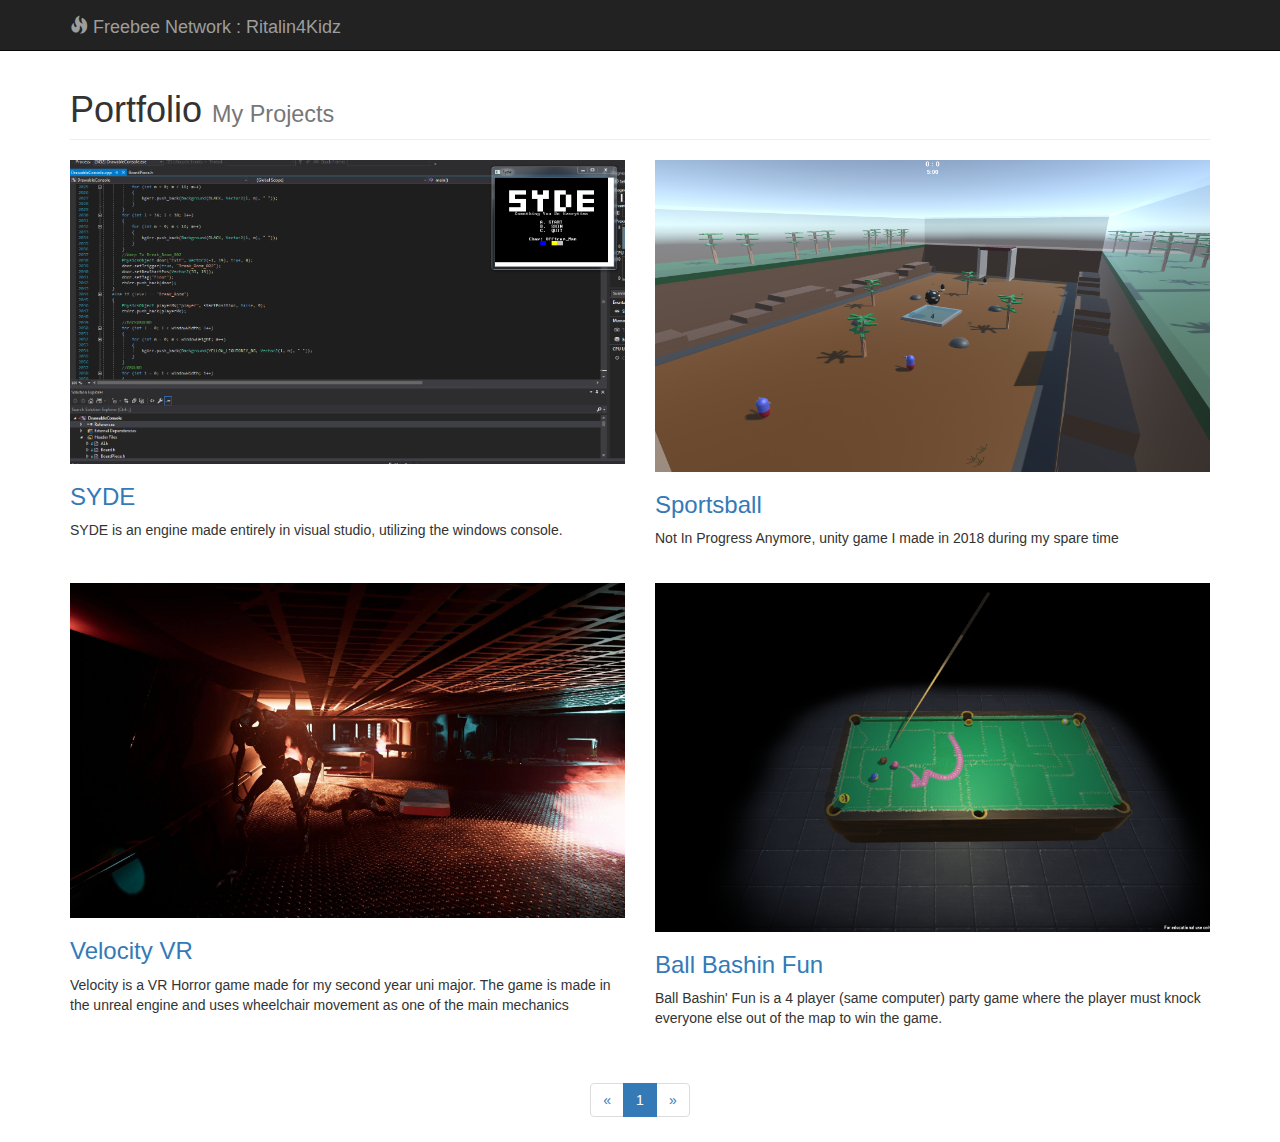
==== index.html @ a06d509f "Finally Updating My Website To Look Better" ====
<!DOCTYPE html>
<!-- Template by Quackit.com -->
<html lang="en">
<head>
    <meta charset="utf-8">
    <meta http-equiv="X-UA-Compatible" content="IE=edge">
    <meta name="viewport" content="width=device-width, initial-scale=1">
    <!-- The above 3 meta tags *must* come first in the head; any other head content must come *after* these tags -->

    <title>Ritalin4Kidz Homepage</title>

    <!-- Bootstrap Core CSS -->
    <link href="css/bootstrap.min.css" rel="stylesheet">

    <!-- Custom CSS: You can use this stylesheet to override any Bootstrap styles and/or apply your own styles -->
    <link href="css/custom.css" rel="stylesheet">

    <!-- HTML5 Shim and Respond.js IE8 support of HTML5 elements and media queries -->
    <!-- WARNING: Respond.js doesn't work if you view the page via file:// -->
    <!--[if lt IE 9]>
        <script src="https://oss.maxcdn.com/libs/html5shiv/3.7.0/html5shiv.js"></script>
        <script src="https://oss.maxcdn.com/libs/respond.js/1.4.2/respond.min.js"></script>
    <![endif]-->

</head>

<body>

    <!-- Navigation -->
    <nav class="navbar navbar-inverse navbar-fixed-top" role="navigation">
        <div class="container">
            <!-- Logo and responsive toggle -->
            <div class="navbar-header">
                <button type="button" class="navbar-toggle" data-toggle="collapse" data-target="#bs-example-navbar-collapse-1">
                    <span class="sr-only">Toggle navigation</span>
                    <span class="icon-bar"></span>
                    <span class="icon-bar"></span>
                    <span class="icon-bar"></span>
                </button>
                <a class="navbar-brand" href="#">
                	<span class="glyphicon glyphicon-fire"></span> 
                	Freebee Network : Ritalin4Kidz
                </a>
            </div>
            <!-- Navbar links -->
            <!-- /.navbar-collapse -->
        </div>
        <!-- /.container -->
    </nav>

    <!-- Content -->
    <div class="container">

        <!-- Heading -->
        <div class="row">
            <div class="col-lg-12">
                <h1 class="page-header">Portfolio
                    <small>My Projects</small>
                </h1>
            </div>
        </div>
        <!-- /.row -->

        <!-- Projects Row -->
        <div class="row">
            <div class="col-md-6 portfolio-item">
                <a href="OLDCODE/SYDEBlog.html">
                    <img class="img-responsive" src="PICS/SYDE.PNG" alt="">
                </a>
                <h3>
                    <a href="#">SYDE</a>
                </h3>
                <p>SYDE is an engine made entirely in visual studio, utilizing the windows console.</p>
            </div>
            <div class="col-md-6 portfolio-item">
                <a href="OLDCODE/sportsballBlog.html">
                    <img class="img-responsive" src="PICS/SPORTSBALL.png" alt="">
                </a>
                <h3>
                    <a href="https://drive.google.com/open?id=1AXeQqtCMfKSeZg6RpESLvKm2NN5OTd7-">Sportsball</a>
                </h3>
                <p>Not In Progress Anymore, unity game I made in 2018 during my spare time</p>
            </div>
        </div>
        <!-- /.row -->

        <!-- Projects Row -->
        <div class="row">
            <div class="col-md-6 portfolio-item">
                <a href="#">
                    <img class="img-responsive" src="PICS/VELOCITY.jpg" alt="">
                </a>
                <h3>
                    <a href="#">Velocity VR</a>
                </h3>
                <p>Velocity is a VR Horror game made for my second year uni major. The game is made in the unreal engine and uses wheelchair movement as one of the main mechanics</p>
            </div>
            <div class="col-md-6 portfolio-item">
                <a href="#">
                    <img class="img-responsive" src="PICS/BALLBASH.png" alt="">
                </a>
                <h3>
                    <a href="https://drive.google.com/open?id=1vwlDlY939NKQt0MCLHJ1AAkzVkpyW2LY">Ball Bashin Fun</a>
                </h3>
                <p>Ball Bashin' Fun is a 4 player (same computer) party game where the player must knock everyone else out of the map to win the game.</p>
            </div>
        </div>
        <!-- Pagination -->
        <div class="row text-center">
            <div class="col-lg-12">
                <ul class="pagination">
                    <li>
                        <a href="#">&laquo;</a>
                    </li>
                    <li class="active">
                        <a href="#">1</a>
                    </li>
                    <li>
                        <a href="#">&raquo;</a>
                    </li>
                </ul>
            </div>
        </div>
        <!-- /.row -->

    </div>
    <!-- /.container -->
	
	<footer>

	</footer>

	
    <!-- jQuery -->
    <script src="js/jquery-1.11.3.min.js"></script>

    <!-- Bootstrap Core JavaScript -->
    <script src="js/bootstrap.min.js"></script>

</body>

</html>
---- css/custom.css ----
body {
    padding-top: 50px; /* Padding for .navbar-fixed-top. Change value if navbar height changes. Remove if using .navbar-static-top. */
}

.portfolio-item {
    margin-bottom: 25px;
}

.footer-blurb {
    padding: 30px 0;
	text-align: center;
    background-color: lightskyblue;
}

.footer-blurb h3 {
    color: midnightblue;
    }
    
.footer-blurb-item {
    padding: 30px 0;
    }
 
.copyright {
	background-color: #fff;
	text-align: center;
	padding: 30px 0;
}
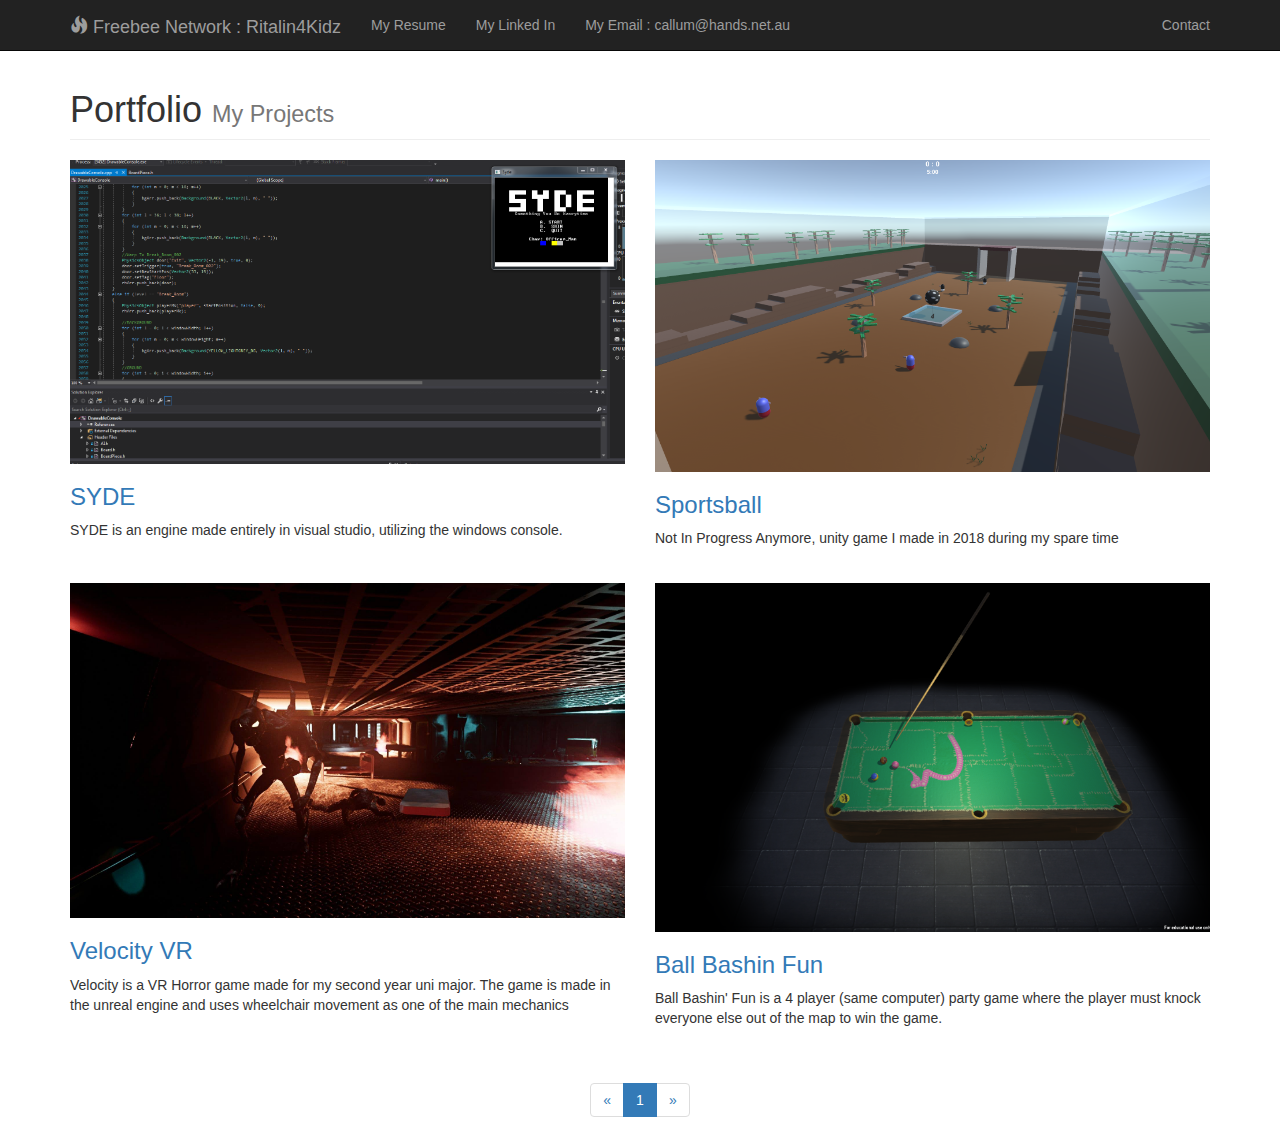
==== commit 0058a4d7: "Update index.html" ====
--- a/index.html
+++ b/index.html
@@ -43,6 +43,24 @@
                 </a>
             </div>
             <!-- Navbar links -->
+			<div class="collapse navbar-collapse" id="bs-example-navbar-collapse-1">
+                <ul class="nav navbar-nav">
+                    <li>
+                        <a href="https://resume.creddle.io/resume/97d8bxpie1x">My Resume</a>
+                    </li>
+                    <li>
+                        <a href="https://au.linkedin.com/in/callum-hands-b329a5122">My Linked In</a>
+                    </li>
+                    <li>
+                       <a href="#"> My Email : callum@hands.net.au </a>
+                    </li>
+                </ul>
+                <ul class="nav navbar-nav navbar-right">
+                    <li>
+                        <a href="#">Contact</a>
+                    </li>
+                </ul>
+            </div>
             <!-- /.navbar-collapse -->
         </div>
         <!-- /.container -->
@@ -127,7 +145,6 @@
     <!-- /.container -->
 	
 	<footer>
-
 	</footer>
 
 	
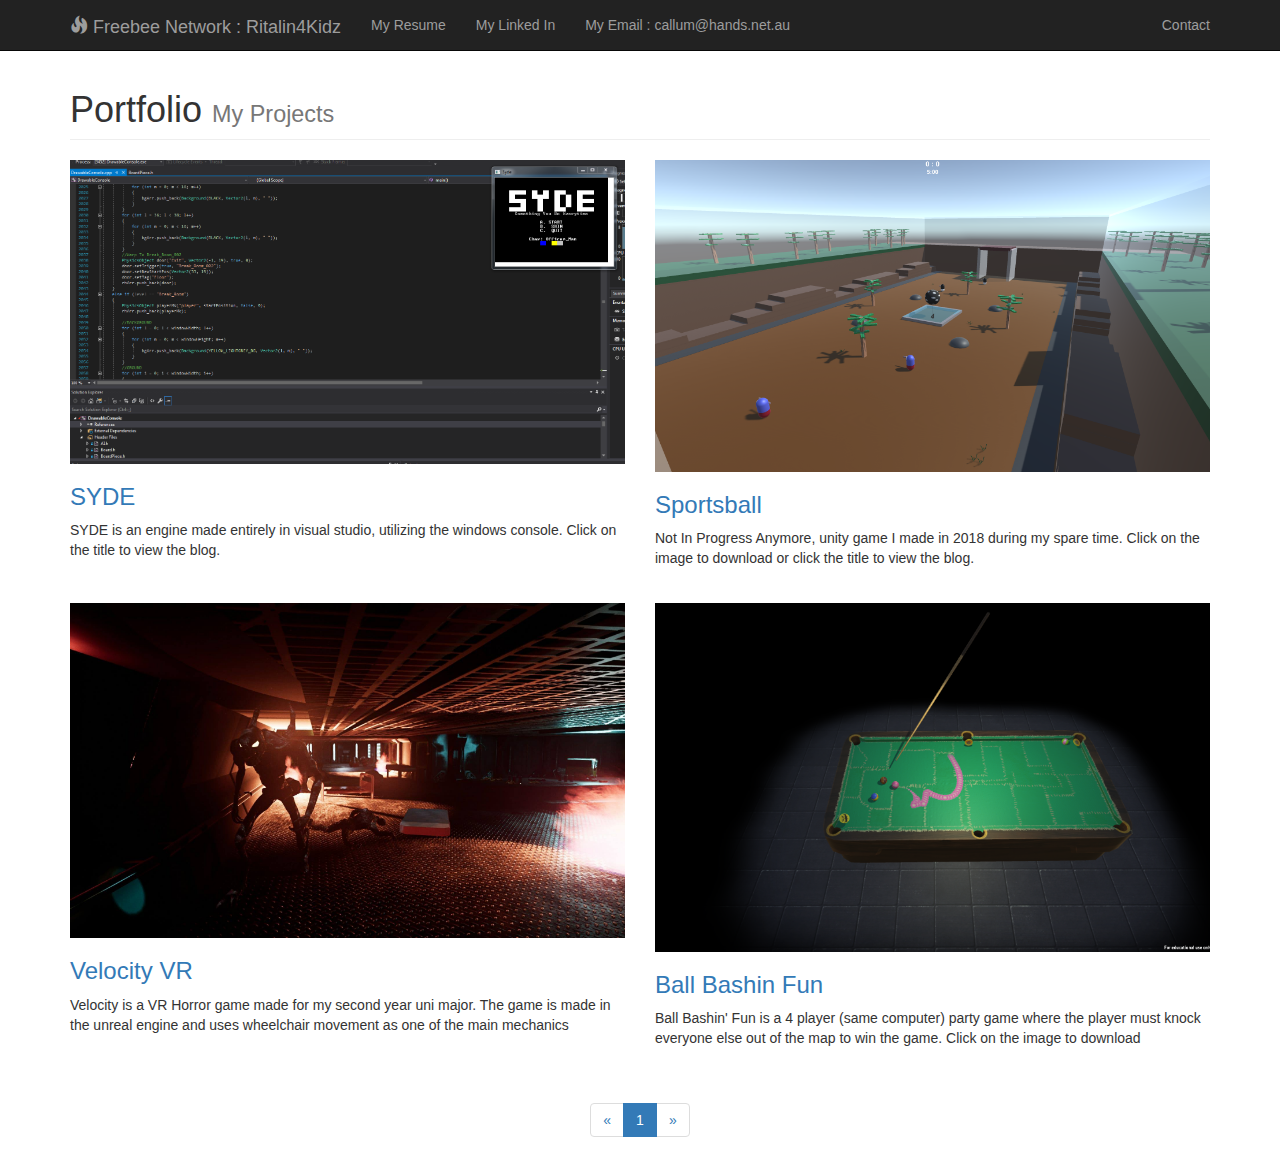
==== commit 6f7a8657: "Update index.html" ====
--- a/index.html
+++ b/index.html
@@ -82,22 +82,22 @@
         <!-- Projects Row -->
         <div class="row">
             <div class="col-md-6 portfolio-item">
-                <a href="OLDCODE/SYDEBlog.html">
+                <a href="#">
                     <img class="img-responsive" src="PICS/SYDE.PNG" alt="">
                 </a>
                 <h3>
-                    <a href="#">SYDE</a>
+                    <a href="OLDCODE/SYDEBlog.html">SYDE</a>
                 </h3>
-                <p>SYDE is an engine made entirely in visual studio, utilizing the windows console.</p>
+                <p>SYDE is an engine made entirely in visual studio, utilizing the windows console. Click on the title to view the blog.</p>
             </div>
             <div class="col-md-6 portfolio-item">
-                <a href="OLDCODE/sportsballBlog.html">
+                <a href="https://drive.google.com/open?id=1AXeQqtCMfKSeZg6RpESLvKm2NN5OTd7-">
                     <img class="img-responsive" src="PICS/SPORTSBALL.png" alt="">
                 </a>
                 <h3>
-                    <a href="https://drive.google.com/open?id=1AXeQqtCMfKSeZg6RpESLvKm2NN5OTd7-">Sportsball</a>
+                    <a href="OLDCODE/sportsballBlog.html">Sportsball</a>
                 </h3>
-                <p>Not In Progress Anymore, unity game I made in 2018 during my spare time</p>
+                <p>Not In Progress Anymore, unity game I made in 2018 during my spare time. Click on the image to download or click the title to view the blog.</p>
             </div>
         </div>
         <!-- /.row -->
@@ -114,13 +114,13 @@
                 <p>Velocity is a VR Horror game made for my second year uni major. The game is made in the unreal engine and uses wheelchair movement as one of the main mechanics</p>
             </div>
             <div class="col-md-6 portfolio-item">
-                <a href="#">
+                <a href="https://drive.google.com/open?id=1vwlDlY939NKQt0MCLHJ1AAkzVkpyW2LY">
                     <img class="img-responsive" src="PICS/BALLBASH.png" alt="">
                 </a>
                 <h3>
-                    <a href="https://drive.google.com/open?id=1vwlDlY939NKQt0MCLHJ1AAkzVkpyW2LY">Ball Bashin Fun</a>
+                    <a href="#">Ball Bashin Fun</a>
                 </h3>
-                <p>Ball Bashin' Fun is a 4 player (same computer) party game where the player must knock everyone else out of the map to win the game.</p>
+                <p>Ball Bashin' Fun is a 4 player (same computer) party game where the player must knock everyone else out of the map to win the game. Click on the image to download</p>
             </div>
         </div>
         <!-- Pagination -->
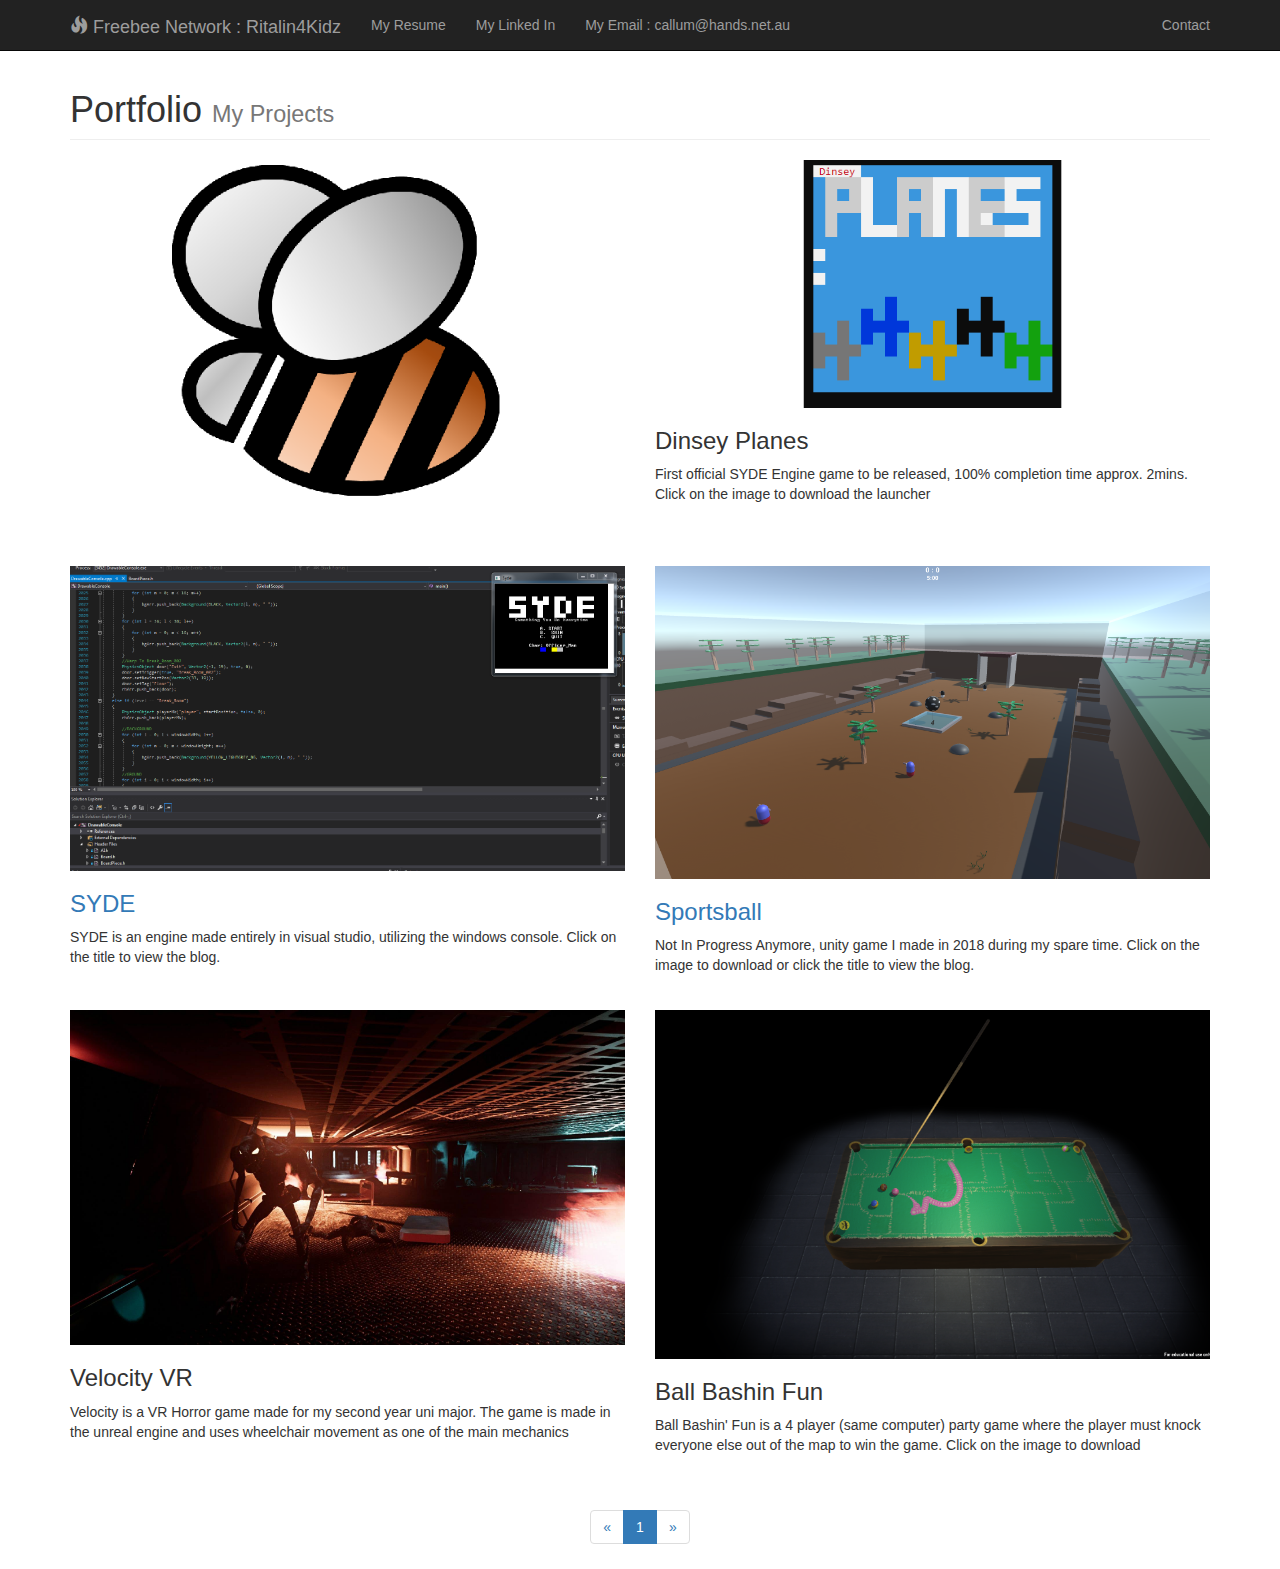
==== commit 3c78e68c: "ready for the planes release" ====
--- a/index.html
+++ b/index.html
@@ -78,6 +78,27 @@
             </div>
         </div>
         <!-- /.row -->
+		
+		<!-- Projects Row -->
+        <div class="row">
+			<div class="col-md-6 portfolio-item">
+                    <img class="img-responsive" src="PICS/NULL.png" alt="">
+                <h3>
+                    
+                </h3>
+                <p></p>
+            </div>
+            <div class="col-md-6 portfolio-item">
+                <a href="https://github.com/Ritalin4Kidz/Dinsey-Planes/releases/latest/download/DPLauncher.zip">
+                    <img class="img-responsive" src="PICS/PLANES.PNG" alt="">
+                </a>
+                <h3>
+                    Dinsey Planes
+                </h3>
+                <p>First official SYDE Engine game to be released, 100% completion time approx. 2mins. Click on the image to download the launcher</p>
+            </div>
+        </div>
+        <!-- /.row -->
 
         <!-- Projects Row -->
         <div class="row">
@@ -86,7 +107,7 @@
                     <img class="img-responsive" src="PICS/SYDE.PNG" alt="">
                 </a>
                 <h3>
-                    <a href="OLDCODE/SYDEBlog.html">SYDE</a>
+                    <a href="SYDEBlog.html">SYDE</a>
                 </h3>
                 <p>SYDE is an engine made entirely in visual studio, utilizing the windows console. Click on the title to view the blog.</p>
             </div>
@@ -95,7 +116,7 @@
                     <img class="img-responsive" src="PICS/SPORTSBALL.png" alt="">
                 </a>
                 <h3>
-                    <a href="OLDCODE/sportsballBlog.html">Sportsball</a>
+                    <a href="SportsballBlog.html">Sportsball</a>
                 </h3>
                 <p>Not In Progress Anymore, unity game I made in 2018 during my spare time. Click on the image to download or click the title to view the blog.</p>
             </div>
@@ -109,7 +130,7 @@
                     <img class="img-responsive" src="PICS/VELOCITY.jpg" alt="">
                 </a>
                 <h3>
-                    <a href="#">Velocity VR</a>
+                    Velocity VR
                 </h3>
                 <p>Velocity is a VR Horror game made for my second year uni major. The game is made in the unreal engine and uses wheelchair movement as one of the main mechanics</p>
             </div>
@@ -118,7 +139,7 @@
                     <img class="img-responsive" src="PICS/BALLBASH.png" alt="">
                 </a>
                 <h3>
-                    <a href="#">Ball Bashin Fun</a>
+                    Ball Bashin Fun
                 </h3>
                 <p>Ball Bashin' Fun is a 4 player (same computer) party game where the player must knock everyone else out of the map to win the game. Click on the image to download</p>
             </div>
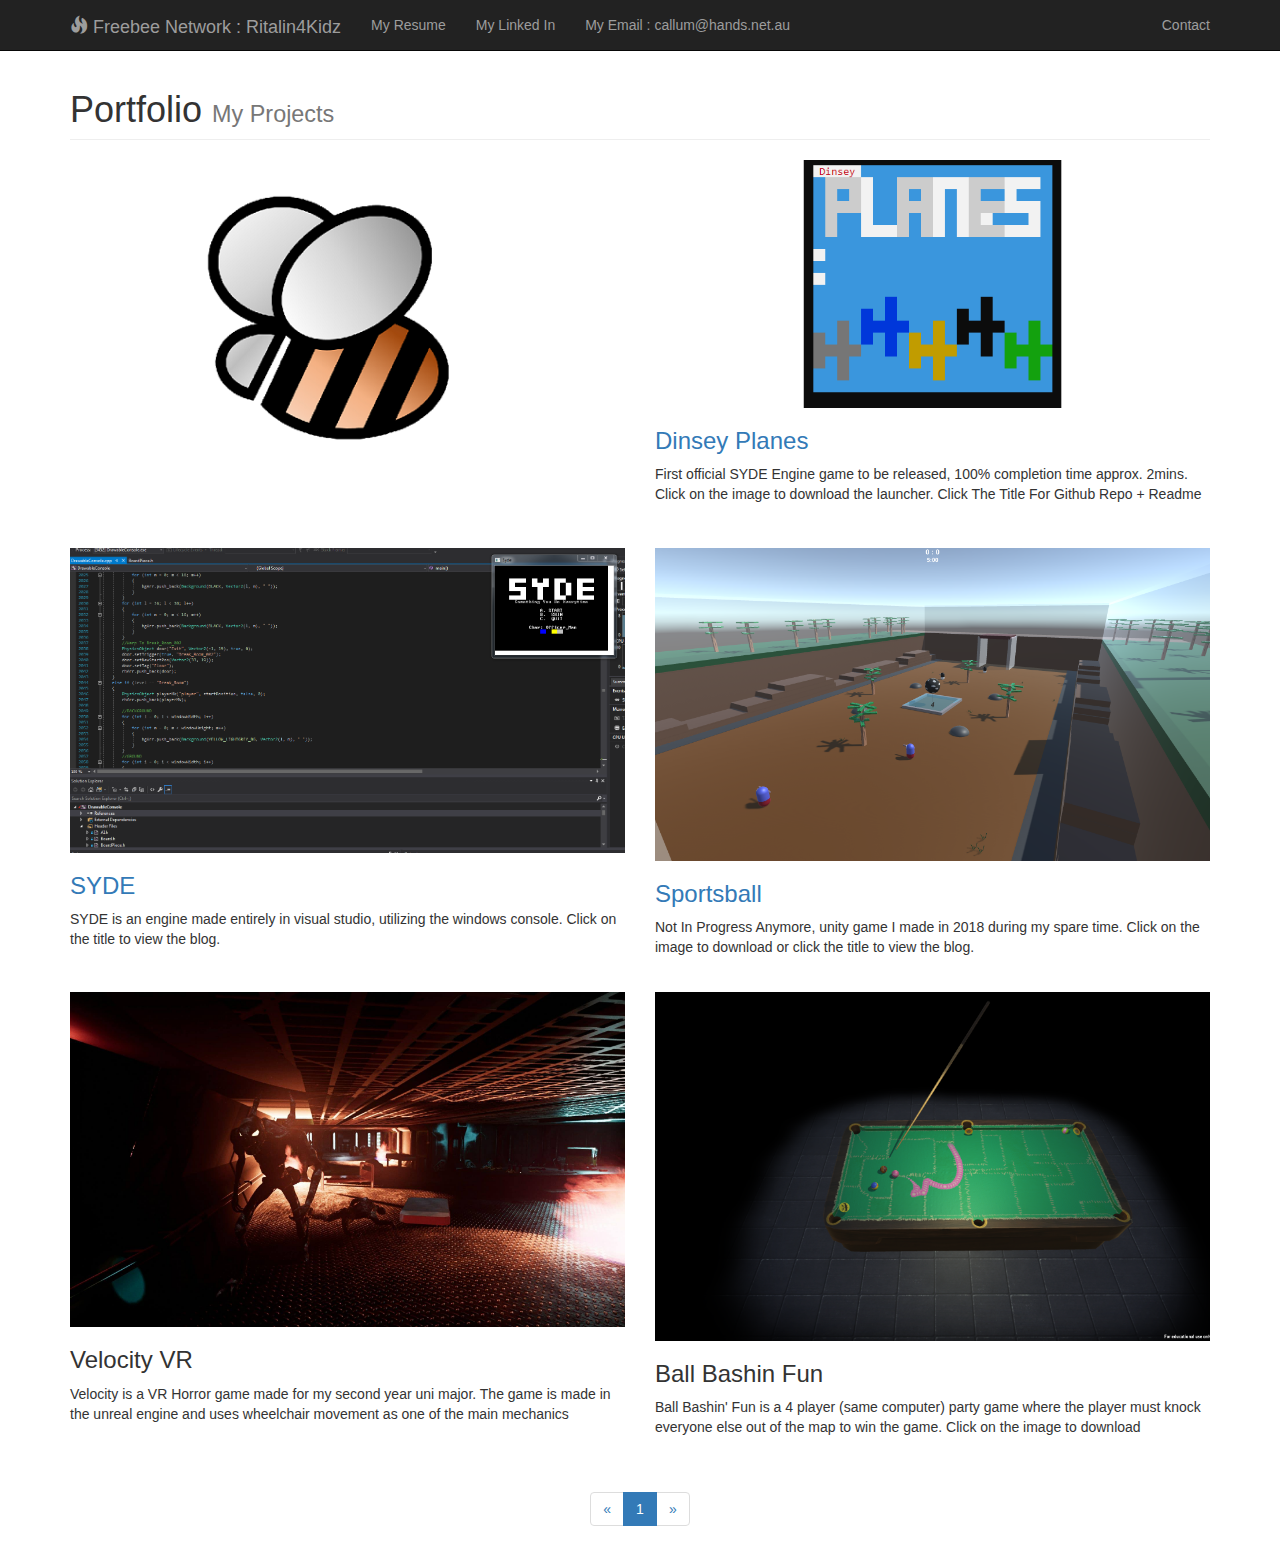
==== commit 94eeb7be: "Update index.html" ====
--- a/index.html
+++ b/index.html
@@ -93,9 +93,9 @@
                     <img class="img-responsive" src="PICS/PLANES.PNG" alt="">
                 </a>
                 <h3>
-                    Dinsey Planes
+                    <a href="https://github.com/Ritalin4Kidz/Dinsey-Planes">Dinsey Planes</a>
                 </h3>
-                <p>First official SYDE Engine game to be released, 100% completion time approx. 2mins. Click on the image to download the launcher</p>
+                <p>First official SYDE Engine game to be released, 100% completion time approx. 2mins. Click on the image to download the launcher. Click The Title For Github Repo + Readme</p>
             </div>
         </div>
         <!-- /.row -->
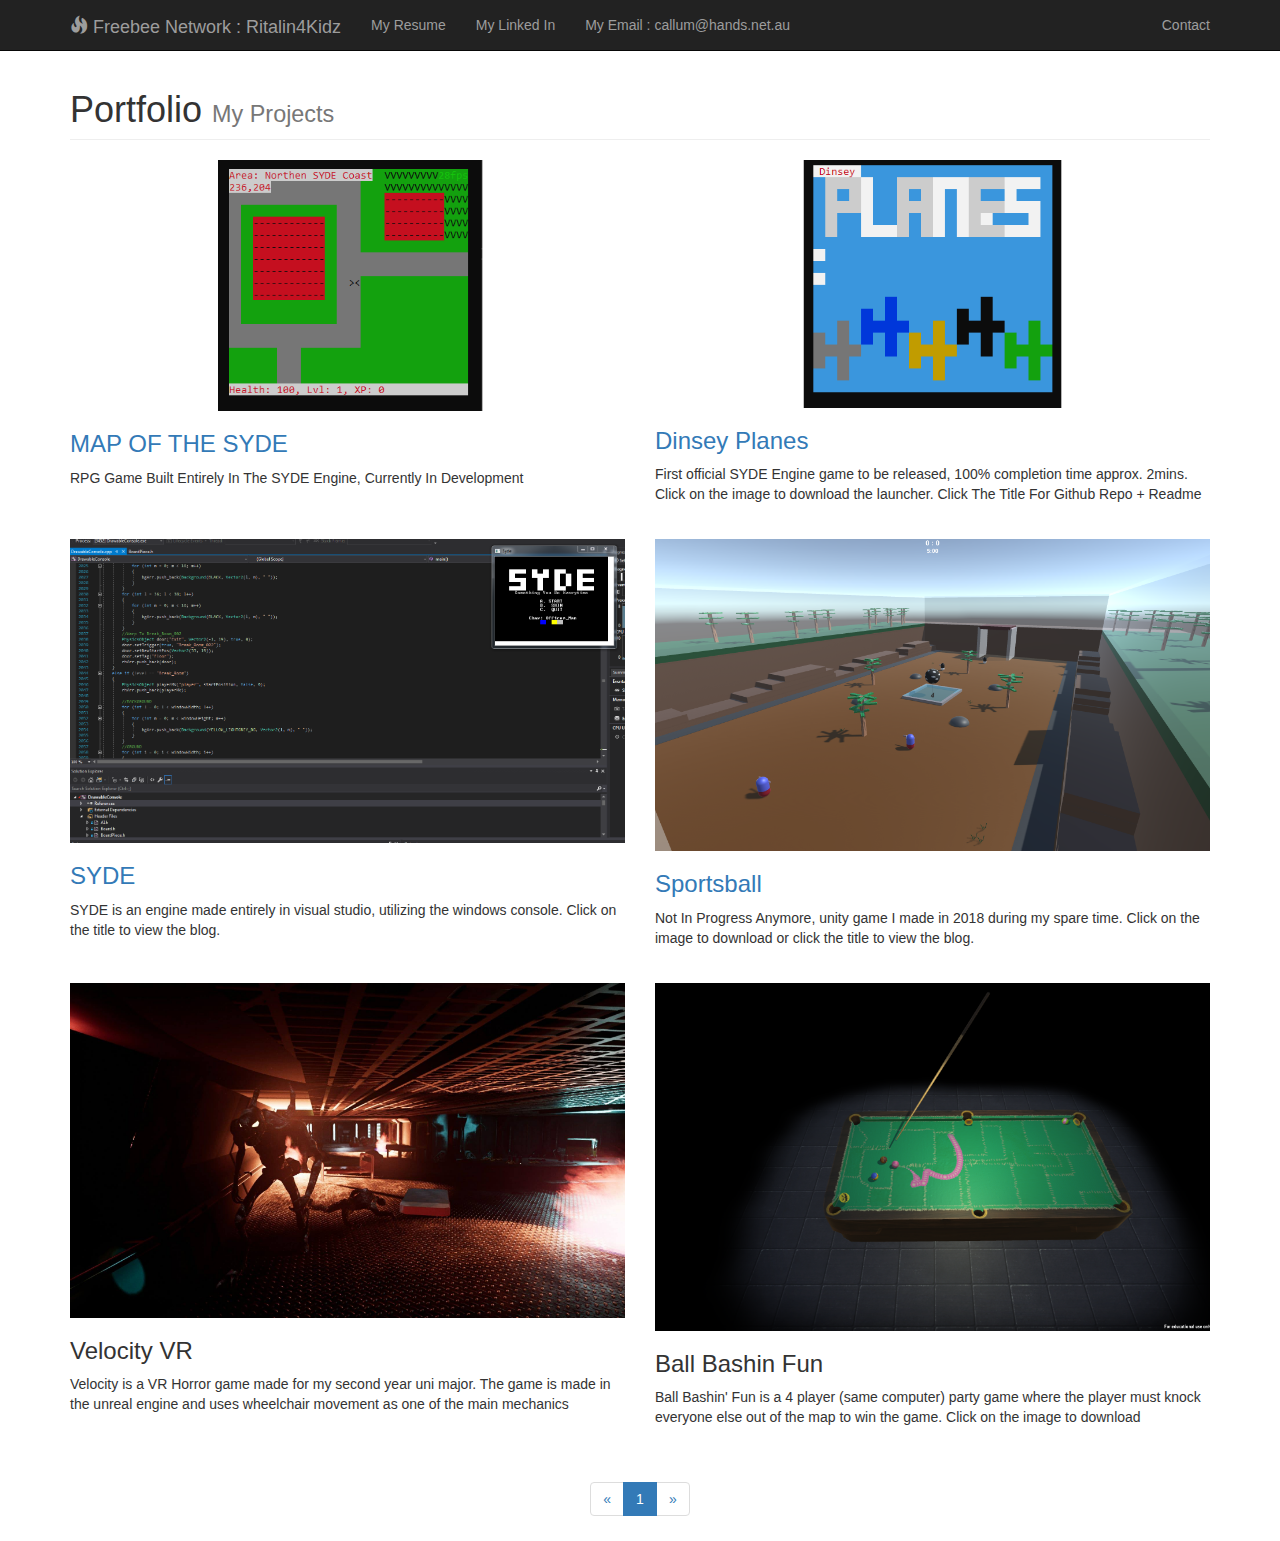
==== commit aaece394: "MOTS update" ====
--- a/index.html
+++ b/index.html
@@ -82,11 +82,13 @@
 		<!-- Projects Row -->
         <div class="row">
 			<div class="col-md-6 portfolio-item">
-                    <img class="img-responsive" src="PICS/NULL.png" alt="">
+                <a href="https://github.com/Ritalin4Kidz/Map-Of-The-SYDE/releases/download/0.0.0.1/MOTS.zip">
+                    <img class="img-responsive" src="PICS/MOTS_IMAGE.png" alt="">
+                </a>
                 <h3>
-                    
+                    <a href="https://github.com/Ritalin4Kidz/Map-Of-The-SYDE">MAP OF THE SYDE</a>
                 </h3>
-                <p></p>
+                <p>RPG Game Built Entirely In The SYDE Engine, Currently In Development</p>
             </div>
             <div class="col-md-6 portfolio-item">
                 <a href="https://github.com/Ritalin4Kidz/Dinsey-Planes/releases/latest/download/DPLauncher.zip">
